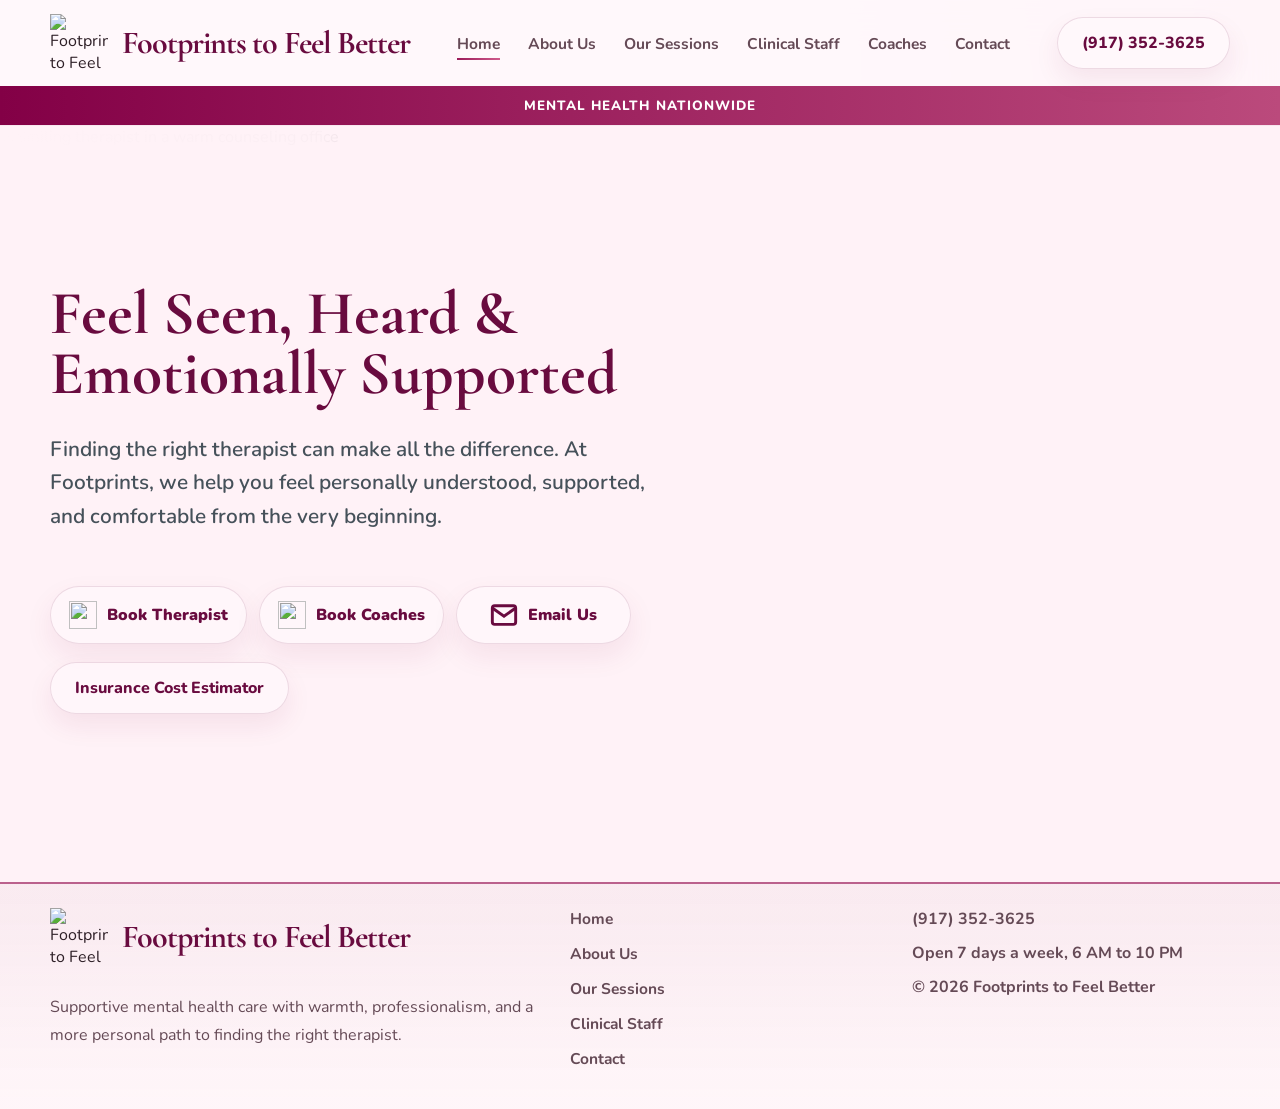
==== index.html @ 476c9968 "adding insurance features" ====
<!DOCTYPE html>
<html lang="en">
<head>
  <meta charset="UTF-8">
  <meta name="viewport" content="width=device-width, initial-scale=1.0">
  <title>Footprints to Feel Better | Home</title>
  <meta
    name="description"
    content="A warm, responsive homepage for Footprints to Feel Better with clear pathways into services, therapist discovery, and compassionate care."
  >
  <link rel="icon" type="image/png" href="/icons/new-logo.png">
  <link rel="preconnect" href="https://fonts.googleapis.com">
  <link rel="preconnect" href="https://fonts.gstatic.com" crossorigin>
  <link
    href="https://fonts.googleapis.com/css2?family=Cormorant+Garamond:wght@500;600;700&family=Nunito:wght@400;500;600;700;800&display=swap"
    rel="stylesheet"
  >
  <link rel="stylesheet" href="home.css">
</head>
<body>
  <header class="home-header">
    <div class="home-topbar">
      <a class="home-brand" href="index.html" aria-label="Footprints to Feel Better home">
        <img class="home-brand-logo" src="/icons/new-logo.png" alt="Footprints to Feel Better logo">
        <span class="home-brand-name">Footprints to Feel Better</span>
      </a>

      <nav class="home-nav" id="primary-nav" aria-label="Primary">
        <a href="index.html" aria-current="page">Home</a>
        <a href="about.html">About Us</a>
        <a href="sessions.html">Our Sessions</a>
        <a href="clinical-staff.html">Clinical Staff</a>
        <a href="coaches.html">Coaches</a>
        <a href="contact.html">Contact</a>
      </nav>

      <div class="home-actions">
        <a class="home-cta home-cta-desktop" href="tel:+19173523625">(917) 352-3625</a>
        <button
          class="home-menu-toggle"
          id="menu-toggle"
          type="button"
          aria-expanded="false"
          aria-controls="mobile-menu"
          aria-label="Open menu"
        >
          <span></span>
          <span></span>
          <span></span>
        </button>
      </div>
    </div>

    <!-- <div class="home-update-bar" role="region" aria-label="Important price update">
      <a class="home-update-cta" href="price-update.html">View Price Update</a>
      <div class="home-update-ticker" aria-label="Price change notice">
        <p>
          Effective June 11, 2026, our out-of-pocket rate for
          therapy sessions will be updated from $95.00 to $150.00 per session
        </p>
      </div>
    </div> -->
    <div class="home-service-strip">Mental Health Nationwide</div>

    <div class="home-mobile-menu" id="mobile-menu" hidden>
      <nav class="home-mobile-links" aria-label="Mobile navigation">
        <a href="index.html" aria-current="page">Home</a>
        <a href="about.html">About Us</a>
        <a href="sessions.html">Our Sessions</a>
        <a href="clinical-staff.html">Clinical Staff</a>
        <a href="coaches.html">Coaches</a>
        <a href="contact.html">Contact</a>
      </nav>
      <a class="home-cta home-cta-mobile" href="clinical-staff.html">Find Your Therapist</a>
    </div>
  </header>

  <main>
    <section class="landing-hero" aria-labelledby="landing-hero-title">
      <div class="landing-hero-media">
        <img src="SectionBG.png" alt="Smiling therapist in a warm counseling office">
      </div>

      <div class="home-shell landing-hero-inner">
        <div class="landing-hero-copy">
          <h1 id="landing-hero-title">Feel Seen, Heard &amp; Emotionally Supported</h1>
          <p>
            Finding the right therapist can make all the difference. At Footprints, we help you
            feel personally understood, supported, and comfortable from the very beginning.
          </p>

          <div class="landing-hero-actions" aria-label="Contact options">
            <a class="landing-hero-button landing-hero-button-primary" href="clinical-staff.html">
              <img class="landing-hero-button-icon" src="icons/calendar-icon.png" alt="" aria-hidden="true">
              Book Therapist
            </a>
            <a class="landing-hero-button" href="coaches.html">
              <img class="landing-hero-button-icon" src="icons/calendar-icon.png" alt="" aria-hidden="true">
              Book Coaches
            </a>
            <a class="landing-hero-button" href="mailto:intake@footprintstofeelbetter.com">
              <svg class="landing-hero-button-icon" viewBox="0 0 24 24" fill="none" stroke="currentColor" stroke-width="2.5" aria-hidden="true">
                <path d="M4 4h16c1.1 0 2 .9 2 2v12c0 1.1-.9 2-2 2H4c-1.1 0-2-.9-2-2V6c0-1.1.9-2 2-2z"/>
                <polyline points="22,6 12,13 2,6"/>
              </svg>
              Email Us
            </a>
          </div>
          <a class="home-cta home-footer-cta" href="insurance-cost-estimator.html">Insurance Cost Estimator</a>
        </div>
      </div>
    </section>

    <template id="previous-homepage-sections">
    <section class="home-hero">
      <div class="home-shell home-hero-grid">
        <div class="home-hero-copy">
          <p class="home-eyebrow">Find your therapist</p>
          <h1>Feel seen, heard, and supported, starting with the right therapist.</h1>
          <p class="home-lead">
            Finding someone you actually connect with makes all the difference. At Footprints, we
            believe therapy works best when it feels like a good fit, not just clinically, but
            personally. Browse our team, learn about their approach, and book when you're ready.
            There's no rush.
          </p>
          <div class="home-hero-actions">
            <a class="home-cta" href="clinical-staff.html">Get matched with a therapist</a>
            <!-- <a class="home-secondary-link" href="index.html">Browse the team</a> -->
          </div>

          <div class="home-trust-row">
            <div class="home-trust-card">
              <strong>Personal fit matters</strong>
              <span>Find a therapist whose style feels right for you.</span>
            </div>
            <div class="home-trust-card">
              <strong>Multiple specialties</strong>
              <span>Support for trauma, anxiety, relationships, grief, and more.</span>
            </div>
            <div class="home-trust-card">
              <strong>Coverage-friendly care</strong>
              <span>Insurance options, including Medicaid, across several states.</span>
            </div>
          </div>
        </div>

        <div class="home-hero-visual" aria-label="Footprints care preview">
          <div class="home-hero-orb home-hero-orb-one"></div>
          <div class="home-hero-orb home-hero-orb-two"></div>

          <article class="home-feature-panel">
            <div class="home-feature-visual" aria-hidden="true">
              <div class="home-feature-visual-main">
                <img src="hero-image.png" alt="" loading="eager">
              </div>
              <div class="home-feature-visual-note">Thoughtful matching, flexible support</div>
            </div>
            <div class="home-feature-panel-top">
              <p class="home-feature-label">Why the right match matters</p>
              <h2>Therapy works better when you feel comfortable enough to show up fully.</h2>
            </div>
            <p class="home-feature-text">
              The relationship between you and your therapist is one of the most important parts of
              the healing process. That's why we don't just match you based on availability. We
              match you based on who you are, what you're carrying, and what kind of support feels
              most natural to you.
            </p>
            <div class="home-feature-points" aria-label="Matching highlights">
              <span>Support that fits your pace</span>
              <span>Therapists across multiple specialties</span>
              <span>Insurance-friendly care options</span>
            </div>

            <!-- <div class="home-mini-profiles">
              <article class="mini-profile">
                <img
                  src="https://img1.wsimg.com/isteam/ip/be3b4275-20eb-4372-92a9-bcc3a138027c/Siham%20Pic%202.jpg/:/cr=t:9.58%25,l:0%25,w:100%25,h:50.13%25/rs=w:388,h:291.72932330827064,cg:true"
                  alt="Siham Abdelqader"
                  loading="lazy"
                >
                <div>
                  <strong>Siham Abdelqader</strong>
                  <span>Depression, Anxiety, Trauma</span>
                </div>
              </article>
              <article class="mini-profile">
                <img
                  src="https://img1.wsimg.com/isteam/ip/be3b4275-20eb-4372-92a9-bcc3a138027c/Diana_Abrams.jpg/:/cr=t:21.8%25,l:0%25,w:100%25,h:56.39%25/rs=w:388,h:291.72932330827064,cg:true"
                  alt="Diana Abrams"
                  loading="lazy"
                >
                <div>
                  <strong>Diana Abrams</strong>
                  <span>Trauma-informed, Empowerment</span>
                </div>
              </article>
            </div> -->
          </article>
        </div>
      </div>
    </section>

    <section class="home-philosophy">
      <div class="home-shell home-two-column">
        <div class="home-section-copy">
          <p class="home-section-tag">Why the right match matters</p>
          <h2>Therapy works better when you feel comfortable enough to show up fully.</h2>
          <p>
            The relationship between you and your therapist is one of the most important parts of
            the healing process. That's why we don't just match you based on availability, we match
            you based on who you are, what you're carrying, and what kind of support feels most
            natural to you.
          </p>
          <p>
            Whether you need someone direct and structured, or warm and exploratory, we have
            someone for that.
          </p>
        </div>

        <div class="home-values-grid">
          <article class="home-value-card">
            <span>01</span>
            <h3>Support shaped around you</h3>
            <p>We look beyond availability to help you connect with someone who feels like the right fit.</p>
          </article>
          <article class="home-value-card">
            <span>02</span>
            <h3>Space to show up honestly</h3>
            <p>Comfort, trust, and emotional safety are part of the healing process, not extras.</p>
          </article>
          <article class="home-value-card">
            <span>03</span>
            <h3>Different styles of care</h3>
            <p>From structured and goal-focused to warm and exploratory, our therapists meet people differently.</p>
          </article>
          <article class="home-value-card accent">
            <span>04</span>
            <h3>A more natural next step</h3>
            <p>Browse the team, learn about each therapist, and reach out when you're ready.</p>
          </article>
        </div>
      </div>
    </section>

    <section class="home-services">
      <div class="home-shell">
        <div class="home-section-head">
          <div>
            <p class="home-section-tag">Support pathways built around real needs</p>
            <h2>Whatever brought you here, there's a path forward.</h2>
          </div>
          <a class="home-inline-link" href="sessions.html">See all sessions</a>
        </div>

        <div class="home-services-grid">
          <article class="service-card service-card-large">
            <div class="service-card-media service-card-media-large" aria-hidden="true">
              <span>Individual therapy</span>
            </div>
            <div>
              <p class="service-card-tag">One-on-one support</p>
              <h3>Individual Therapy</h3>
              <p>
                One-on-one sessions designed around you, your story, your pace, and your goals.
                This is a space to slow down, look inward, and understand what's going on beneath
                the surface.
              </p>
            </div>
            <a href="clinical-staff.html">Browse therapists</a>
          </article>

          <article class="service-card">
            <div class="service-card-media" aria-hidden="true">
              <span>Relationships</span>
            </div>
            <p class="service-card-tag">Connection</p>
            <h3>Couples Therapy</h3>
            <p>Understand each other better, fight fairer, and build something more intentional together.</p>
          </article>

          <article class="service-card">
            <div class="service-card-media" aria-hidden="true">
              <span>Family support</span>
            </div>
            <p class="service-card-tag">Family Support</p>
            <h3>Family Therapy</h3>
            <p>Work through transitions, conflict, and disconnection in a space where every voice can be heard honestly.</p>
          </article>

          <article class="service-card service-card-soft">
            <div class="service-card-media service-card-media-wide" aria-hidden="true">
              <span>Shared healing</span>
            </div>
            <p class="service-card-tag">Group support</p>
            <h3>Group Therapy</h3>
            <p>Experience guided healing and real peer connection with others who understand what you're carrying.</p>
          </article>
        </div>
      </div>
    </section>

    <section class="home-spotlight">
      <div class="home-shell">
        <div class="home-section-head">
          <div>
            <p class="home-section-tag">Meet a few of the therapists on our team</p>
            <h2>People who chose this work because they care about people.</h2>
            <p class="home-section-intro">
              Our therapists come from diverse backgrounds and bring a wide range of specialties,
              but they share a common commitment: showing up for their clients with honesty, warmth,
              and clinical skill.
            </p>
          </div>
          <a class="home-inline-link" href="clinical-staff.html">View all therapists</a>
        </div>

        <div class="home-therapist-grid">
          <article class="home-therapist-card">
            <img
              src="https://img1.wsimg.com/isteam/ip/be3b4275-20eb-4372-92a9-bcc3a138027c/Siham%20Pic%202.jpg/:/cr=t:9.58%25,l:0%25,w:100%25,h:50.13%25/rs=w:388,h:291.72932330827064,cg:true"
              alt="Siham Abdelqader"
              loading="lazy"
            >
            <div class="home-therapist-content">
              <h3>Siham Abdelqader</h3>
              <p class="home-therapist-title">MHC-LP | NY</p>
              <p class="home-therapist-copy">
                Supports depression, anxiety, trauma, self-esteem, and family or marital conflict with
                compassion, empathy, and cultural awareness.
              </p>
              <div class="home-therapist-tags">
                <span>Arabic</span>
                <span>Trauma</span>
                <span>Family</span>
              </div>
            </div>
          </article>

          <article class="home-therapist-card">
            <img
              src="https://img1.wsimg.com/isteam/ip/be3b4275-20eb-4372-92a9-bcc3a138027c/Diana_Abrams.jpg/:/cr=t:21.8%25,l:0%25,w:100%25,h:56.39%25/rs=w:388,h:291.72932330827064,cg:true"
              alt="Diana Abrams"
              loading="lazy"
            >
            <div class="home-therapist-content">
              <h3>Diana Abrams</h3>
              <p class="home-therapist-title">MHC-LP | NJ</p>
              <p class="home-therapist-copy">
                Creates a safe, collaborative space where clients feel seen and empowered through
                trauma-informed, culturally humble care.
              </p>
              <div class="home-therapist-tags">
                <span>Empowerment</span>
                <span>Trauma-Informed</span>
                <span>English</span>
              </div>
            </div>
          </article>

          <article class="home-therapist-card">
            <img
              src="https://img1.wsimg.com/isteam/ip/be3b4275-20eb-4372-92a9-bcc3a138027c/Kevin%20Adams%20.webp/:/cr=t:0.43%25,l:0%25,w:100%25,h:75.08%25/rs=w:388,h:291.72932330827064,cg:true"
              alt="Kevin Adams"
              loading="lazy"
            >
            <div class="home-therapist-content">
              <h3>Kevin Adams</h3>
              <p class="home-therapist-title">MHC-LP | FL</p>
              <p class="home-therapist-copy">
                Uses a person-centered approach and tailors treatment plans to each client across
                multicultural, individual, and group therapy settings.
              </p>
              <div class="home-therapist-tags">
                <span>Group Therapy</span>
                <span>Multicultural</span>
                <span>Individual</span>
              </div>
            </div>
          </article>
        </div>
      </div>
    </section>

    <section class="home-insurance">
      <div class="home-shell">
        <div class="home-section-head home-section-head-stack">
          <div>
            <p class="home-section-tag">Insurance &amp; coverage</p>
            <h2>We believe cost shouldn't be a barrier to getting support.</h2>
            <p class="home-section-intro">
              At Footprints, we work with a wide range of insurance plans, including Medicaid, so
              that more people in our communities can access the care they deserve. If you're not
              sure whether your plan is accepted, we're happy to help you figure it out before your
              first appointment.
            </p>
          </div>
        </div>

        <div class="home-insurance-panel">
          <div class="home-insurance-copy">
            <p class="home-insurance-subhead">Plans we currently accept</p>
            <div class="home-insurance-grid">
              <article class="home-insurance-card">
                <h3>New York</h3>
                <ul>
                  <li>Emblem Health Medicaid / Enhanced Care</li>
                  <li>Excellus Medicaid (HMO &amp; POS)</li>
                  <li>Wellcare Medicare</li>
                  <li>Ambetter Health</li>
                  <li>VNS Insurance (NY)</li>
                  <li>Aetna Medicare Assure Plan (HMO)</li>
                </ul>
              </article>

              <article class="home-insurance-card">
                <h3>New Jersey</h3>
                <ul>
                  <li>Aetna Better Health of NJ</li>
                  <li>NJ Alternative Benefit Plan (NJ Medicaid)</li>
                  <li>NJ FamilyCare / Amerigroup</li>
                  <li>Amerigroup (NJ Medicaid)</li>
                  <li>UHC Medicaid (NJ)</li>
                  <li>Wellpoint NJ Medicaid</li>
                  <li>Horizon Medicaid / Horizon NJ Health</li>
                </ul>
              </article>

              <article class="home-insurance-card">
                <h3>Florida</h3>
                <ul>
                  <li>Florida Medicaid / Sunshine Health</li>
                  <li>Simply Medicaid (FL Medicaid)</li>
                </ul>
              </article>

              <article class="home-insurance-card">
                <h3>Other accepted plans</h3>
                <ul>
                  <li>Tricare West</li>
                  <li>Highmark (POS)</li>
                </ul>
              </article>
            </div>
          </div>

          <aside class="home-insurance-aside">
            <h3>Don't see your insurance?</h3>
            <p>
              Insurance coverage is always evolving, and we may accept additional plans not listed
              here. Reach out to our team and we'll verify your benefits before your first session,
              no commitment needed.
            </p>
            <a class="home-cta" href="contact.html">Contact us to verify your insurance</a>
            <p class="home-insurance-note">
              We also offer a sliding scale fee for clients who are uninsured or underinsured.
              Access to mental health care matters. Talk to us and we'll do our best to find a path
              that works for you.
            </p>
          </aside>
        </div>
      </div>
    </section>

    <section class="home-spanish-callout" aria-label="Spanish language support">
      <div class="home-shell">
        <div class="home-spanish-card">
          <p class="home-section-tag">¿Necesitas ayuda en español?</p>
          <h2>Footprints está aquí para ti.</h2>
          <p>
            Sabemos que hablar de lo que uno siente es difícil, y hacerlo en un idioma que no es el
            tuyo puede hacer que todo se sienta aún más lejos. En Footprints, contamos con
            terapeutas bilingües que atienden en español, que entienden tu cultura, y que están aquí
            para acompañarte sin que tengas que traducir lo que sientes.
          </p>
          <p class="home-spanish-emphasis">Agenda tu primera cita hoy.</p>
          <a class="home-cta home-cta-light" href="clinical-staff.html">Encuentra tu terapeuta</a>
        </div>
      </div>
    </section>

    <section class="home-cta-band">
      <div class="home-shell home-cta-band-inner">
        <div>
          <p class="home-section-tag light">Ready to take the first step?</p>
          <h2>You don't have to figure this out alone.</h2>
          <p class="home-cta-band-copy">
            Taking the first step toward therapy can feel like a lot. We've made it as simple as
            possible: browse our therapists, find someone who feels like a good fit, and book a
            session at a time that works for you.
          </p>
          <p class="home-cta-band-note">
            Prefer to talk to someone first? Call or text us at <a href="tel:+19173523625">(917) 352-3625</a>.
            We're available 7 days a week, 6 AM to 10 PM.
          </p>
        </div>
        <a class="home-cta home-cta-light" href="clinical-staff.html">Find my therapist</a>
      </div>
    </section>
    </template>
  </main>

  <footer class="home-footer">
    <div class="home-shell home-footer-grid">
      <div>
        <a class="home-brand home-brand-footer" href="index.html">
          <img class="home-brand-logo" src="/icons/new-logo.png" alt="Footprints to Feel Better logo">
          <span class="home-brand-name">Footprints to Feel Better</span>
        </a>
        <p class="home-footer-copy">
          Supportive mental health care with warmth, professionalism, and a more personal path to
          finding the right therapist.
        </p>
      </div>

      <div class="home-footer-links">
        <a href="index.html">Home</a>
        <a href="about.html">About Us</a>
        <a href="sessions.html">Our Sessions</a>
        <a href="clinical-staff.html">Clinical Staff</a>
        <a href="contact.html">Contact</a>
      </div>

      <div class="home-footer-contact">
        <a href="tel:+19173523625">(917) 352-3625</a>
        <p>Open 7 days a week, 6 AM to 10 PM</p>
        <p id="home-year"></p>
      </div>
    </div>
  </footer>

  <script src="home.js"></script>
</body>
</html>
---- home.css ----
:root {
  --rose-950: #690b3f;
  --rose-900: #830046;
  --rose-800: #9b1b59;
  --rose-700: #b43670;
  --rose-600: #cf5a8b;
  --rose-300: #f7bfd1;
  --rose-200: #f9d8e3;
  --rose-100: #fff0f4;
  --rose-050: #fff8fa;
  --ink-900: #2d1f26;
  --ink-700: #654a56;
  --ink-500: #8a6c78;
  --line: rgba(137, 83, 105, 0.18);
  --shadow-soft: 0 22px 60px rgba(101, 32, 65, 0.12);
  --shadow-card: 0 16px 36px rgba(95, 25, 57, 0.1);
  --radius-xl: 32px;
  --radius-lg: 24px;
  --radius-md: 18px;
  --shell: min(1180px, calc(100% - 40px));
}

*,
*::before,
*::after {
  box-sizing: border-box;
}

html {
  scroll-behavior: smooth;
}

body {
  margin: 0;
  font-family: "Nunito", sans-serif;
  color: var(--ink-900);
  background:
    radial-gradient(circle at top right, rgba(255, 209, 226, 0.7), transparent 28%),
    linear-gradient(180deg, #fffafc 0%, #fff7fa 36%, #fff2f6 100%);
}

img {
  display: block;
  max-width: 100%;
}

a {
  color: inherit;
  text-decoration: none;
}

button,
input,
textarea,
select {
  font: inherit;
}

.home-shell {
  width: var(--shell);
  margin: 0 auto;
}

.home-header {
  position: sticky;
  top: 0;
  z-index: 40;
  backdrop-filter: blur(18px);
  background: rgba(255, 248, 251, 0.9);
  border-bottom: 1px solid rgba(155, 27, 89, 0.08);
}

.home-topbar {
  width: var(--shell);
  min-height: 86px;
  margin: 0 auto;
  display: grid;
  grid-template-columns: auto 1fr auto;
  align-items: center;
  gap: 24px;
}

.home-brand {
  display: inline-flex;
  align-items: center;
  gap: 14px;
}

.home-brand-logo {
  width: 58px;
  height: 58px;
  object-fit: contain;
}

.home-brand-name {
  font-family: "Cormorant Garamond", serif;
  font-size: 2rem;
  line-height: 1;
  font-weight: 700;
  color: var(--rose-950);
  letter-spacing: -0.03em;
}

.home-nav {
  display: flex;
  justify-content: center;
  gap: 28px;
}

.home-nav a,
.home-mobile-links a,
.home-footer-links a {
  position: relative;
  font-size: 0.97rem;
  font-weight: 700;
  color: var(--ink-700);
}

.home-nav a::after,
.home-mobile-links a::after,
.home-footer-links a::after {
  content: "";
  position: absolute;
  left: 0;
  bottom: -6px;
  width: 100%;
  height: 2px;
  background: linear-gradient(90deg, var(--rose-800), var(--rose-600));
  transform: scaleX(0);
  transform-origin: left;
  transition: transform 180ms ease;
}

.home-nav a:hover::after,
.home-nav a[aria-current="page"]::after,
.home-mobile-links a:hover::after,
.home-mobile-links a[aria-current="page"]::after,
.home-footer-links a:hover::after,
.home-footer-links a[aria-current="page"]::after {
  transform: scaleX(1);
}

.home-actions {
  display: flex;
  align-items: center;
  gap: 14px;
}

.home-phone {
  font-weight: 800;
  color: var(--rose-950);
  white-space: nowrap;
}

.home-cta {
  display: inline-flex;
  align-items: center;
  justify-content: center;
  padding: 14px 24px;
  border-radius: 999px;
  border: 1px solid rgba(105, 11, 63, 0.12);
  background: #fff8fbc2;
  color: var(--rose-950);
  font-weight: 800;
  box-shadow: 0 12px 26px rgba(145, 25, 73, 0.08);
  transition:
    transform 180ms ease,
    box-shadow 180ms ease,
    background 220ms ease,
    color 220ms ease,
    border-color 220ms ease;
}

.home-cta:hover,
.home-secondary-link:hover,
.service-card a:hover {
  transform: translateY(-1px);
}

.home-cta:hover {
  border-color: var(--rose-950);
  background: var(--rose-950);
  color: #fff;
  box-shadow: 0 16px 30px rgba(105, 11, 63, 0.2);
}

.home-menu-toggle {
  display: none;
  width: 48px;
  height: 48px;
  padding: 0;
  border: 1px solid rgba(155, 27, 89, 0.14);
  border-radius: 16px;
  background: rgba(255, 255, 255, 0.7);
  cursor: pointer;
}

.home-menu-toggle span {
  display: block;
  width: 22px;
  height: 2px;
  margin: 5px auto;
  border-radius: 999px;
  background: var(--rose-950);
  transition: transform 180ms ease, opacity 180ms ease;
}

.home-menu-toggle.is-open span:nth-child(1) {
  transform: translateY(7px) rotate(45deg);
}

.home-menu-toggle.is-open span:nth-child(2) {
  opacity: 0;
}

.home-menu-toggle.is-open span:nth-child(3) {
  transform: translateY(-7px) rotate(-45deg);
}

.home-service-strip {
  padding: 10px 16px;
  text-align: center;
  font-size: 0.84rem;
  font-weight: 800;
  letter-spacing: 0.08em;
  text-transform: uppercase;
  color: #fff;
  background: linear-gradient(90deg, var(--rose-900), #bb4a7c);
}

.home-update-bar {
  display: grid;
  grid-template-columns: auto 1fr;
  align-items: center;
  gap: 14px;
  padding: 10px 18px;
  border-top: 1px solid rgba(155, 27, 89, 0.12);
  border-bottom: 1px solid rgba(155, 27, 89, 0.12);
  background: linear-gradient(90deg, rgba(255, 233, 240, 0.9), rgba(255, 247, 250, 0.96));
}

.home-update-cta {
  display: inline-flex;
  align-items: center;
  justify-content: center;
  min-height: 40px;
  padding: 10px 16px;
  border-radius: 999px;
  background: linear-gradient(135deg, var(--rose-900), var(--rose-700));
  color: #fff;
  font-size: 0.82rem;
  font-weight: 800;
  letter-spacing: 0.06em;
  text-transform: uppercase;
  white-space: nowrap;
}

.home-update-ticker {
  overflow: hidden;
  min-width: 0;
}

.home-update-ticker p {
  width: max-content;
  margin: 0;
  padding-left: 100%;
  color: var(--rose-950);
  font-size: 0.9rem;
  font-weight: 800;
  letter-spacing: 0.01em;
  white-space: nowrap;
  animation: home-ticker-scroll 18s linear infinite;
}

@keyframes home-ticker-scroll {
  from {
    transform: translateX(0);
  }
  to {
    transform: translateX(-100%);
  }
}

.home-mobile-menu {
  width: var(--shell);
  margin: 0 auto 18px;
  padding: 18px;
  border: 1px solid var(--line);
  border-radius: 24px;
  background: rgba(255, 255, 255, 0.9);
  box-shadow: var(--shadow-card);
}

.home-mobile-links {
  display: grid;
  gap: 18px;
  margin-bottom: 18px;
}

.landing-hero {
  position: relative;
  isolation: isolate;
  min-height: min(760px, calc(100vh - 144px));
  display: flex;
  align-items: center;
  overflow: hidden;
  background: #fff2f7;
}

.landing-hero::before,
.landing-hero::after {
  display: none;
}

.landing-hero-media {
  position: absolute;
  inset: 0;
  z-index: -2;
  width: 100%;
}

.landing-hero-media::before {
  content: "";
  position: absolute;
  inset: 0;
  z-index: 1;
  background: linear-gradient(90deg, #fff2f7 0%, rgba(255, 242, 247, 0.98) 25%, rgba(255, 242, 247, 0.6) 38%, rgba(255, 242, 247, 0) 55%);
}

.landing-hero-media img {
  width: 100%;
  height: 100%;
  object-fit: cover;
  object-position: right center;
}

.landing-hero-inner {
  width: var(--shell);
  padding: 50px 0 60px;
}

.landing-hero-copy {
  width: min(50vw, 650px);
  max-width: 100%;
}

.landing-hero-kicker {
  display: inline-flex;
  align-items: center;
  gap: 10px;
  margin: 0 0 34px;
  padding: 10px 22px;
  border-radius: 99px;
  background: rgba(247, 191, 209, 0.34);
  color: var(--rose-900);
  font-size: 0.88rem;
  font-weight: 800;
  letter-spacing: 0.06em;
  text-transform: uppercase;
}

.landing-hero-kicker-icon {
  width: 18px;
  height: 18px;
  color: var(--rose-800);
  object-fit: contain;
}

.landing-hero h1 {
  max-width: 22ch;
  margin: 0;
  color: var(--rose-950);
  font-family: "Cormorant Garamond", serif;
  font-size: clamp(3.2rem, 4.8vw, 5.4rem);
  font-weight: 700;
  line-height: 0.98;
}

.landing-hero-copy > p:not(.landing-hero-kicker) {
  max-width: 620px;
  margin: 28px 0 0;
  color: #46515a;
  font-size: 1.3rem;
  font-weight: 600;
  line-height: 1.62;
}

.landing-hero-actions {
  display: flex;
  flex-wrap: wrap;
  gap: 12px;
  margin-top: 52px;
}

.landing-hero-button {
  display: inline-flex;
  align-items: center;
  justify-content: center;
  gap: 10px;
  min-width: 190px;
  min-height: 64px;
  padding: 14px 24px;
  border: 1px solid rgba(105, 11, 63, 0.12);
  border-radius: 999px;
  background: #fff8fbc2;
  color: var(--rose-950);
  font-size: 1.1rem;
  font-weight: 900;
  box-shadow: 0 12px 28px rgba(145, 25, 73, 0.08);
  transition:
    transform 180ms ease,
    box-shadow 180ms ease,
    background 220ms ease,
    color 220ms ease,
    border-color 220ms ease;
}
.landing-hero-button:hover {
  border-color: var(--rose-950);
  background: var(--rose-950);
  color: #fff;
}

.landing-hero-button-primary {
  border-color: rgba(105, 11, 63, 0.12);
  background: #fff8fbc2;
  color: var(--rose-950);
}

.landing-hero-button-primary:hover {
  border-color: var(--rose-950);
  background: var(--rose-950);
  color: #fff;
}

@media (max-width: 1280px) and (min-width: 901px) {
  .landing-hero-copy {
    width: min(50vw, 600px);
  }

  .landing-hero h1 {
    font-size: clamp(3.2rem, 4.8vw, 4.8rem);
  }

  .landing-hero-button {
    min-width: 175px;
    padding-inline: 18px;
    min-height: 58px;
    font-size: 1rem;
  }
}

.landing-hero-button:hover {
  transform: translateY(-1px);
  box-shadow: 0 18px 34px rgba(145, 25, 73, 0.16);
}


.landing-hero-button span {
  display: inline-flex;
  align-items: center;
  justify-content: center;
  width: 28px;
  height: 28px;
  flex: 0 0 auto;
  font-size: 1.15rem;
  line-height: 1;
}

.landing-hero-button-icon {
  width: 28px;
  height: 28px;
  flex: 0 0 auto;
  object-fit: contain;
}

.home-hero {
  padding: 40px 0 52px;
}

.home-hero-grid {
  display: grid;
  grid-template-columns: minmax(0, 1.05fr) minmax(360px, 0.95fr);
  gap: 44px;
  align-items: stretch;
  padding: 28px;
  border: 1px solid rgba(155, 27, 89, 0.1);
  border-radius: 40px;
  background:
    radial-gradient(circle at top left, rgba(255, 220, 233, 0.8), transparent 34%),
    linear-gradient(135deg, rgba(255, 255, 255, 0.9), rgba(255, 244, 248, 0.95));
  box-shadow: var(--shadow-soft);
}

.home-eyebrow,
.home-section-tag,
.service-card-tag,
.home-feature-label {
  margin: 0 0 14px;
  font-size: 0.82rem;
  font-weight: 800;
  letter-spacing: 0.14em;
  text-transform: uppercase;
  color: var(--rose-800);
}

.home-hero-copy h1,
.home-section-copy h2,
.home-section-head h2,
.home-cta-band h2,
.home-feature-panel h2 {
  margin: 0;
  font-family: "Cormorant Garamond", serif;
  font-weight: 700;
  letter-spacing: -0.03em;
  color: var(--rose-950);
}

.home-hero-copy h1 {
  font-size: clamp(3rem, 6vw, 5.65rem);
  line-height: 0.96;
  max-width: 11ch;
}

.home-lead,
.home-section-copy p,
.service-card p,
.home-therapist-copy,
.home-feature-text,
.home-footer-copy,
.home-section-intro,
.home-cta-band-copy,
.home-cta-band-note,
.home-insurance-card li,
.home-insurance-aside p,
.home-insurance-note,
.home-spanish-card p {
  color: var(--ink-700);
  line-height: 1.72;
}

.home-lead {
  max-width: 58ch;
  margin: 24px 0 0;
  font-size: 1.08rem;
}

.home-hero-actions {
  display: flex;
  flex-wrap: wrap;
  gap: 14px;
  margin-top: 30px;
}

.home-secondary-link,
.home-inline-link,
.service-card a {
  display: inline-flex;
  align-items: center;
  justify-content: center;
  padding: 14px 22px;
  border-radius: 999px;
  border: 1px solid rgba(155, 27, 89, 0.2);
  color: var(--rose-950);
  background: rgba(255, 255, 255, 0.72);
  font-weight: 800;
  transition:
    transform 180ms ease,
    background 420ms ease,
    color 420ms ease,
    border-color 420ms ease,
    box-shadow 420ms ease;
}

.home-inline-link:hover {
  transform: translateY(-1px);
  color: #fff;
  border-color: transparent;
  background: linear-gradient(135deg, var(--rose-900), var(--rose-700));
  box-shadow: 0 12px 24px rgba(145, 25, 73, 0.18);
}

.home-trust-row {
  display: grid;
  grid-template-columns: repeat(3, minmax(0, 1fr));
  gap: 14px;
  margin-top: 34px;
}

.home-trust-card,
.home-value-card,
.service-card,
.home-therapist-card {
  border: 1px solid var(--line);
  border-radius: var(--radius-lg);
  background: rgba(255, 255, 255, 0.78);
  box-shadow: var(--shadow-card);
}

.home-trust-card {
  padding: 18px 16px;
}

.home-trust-card strong {
  display: block;
  margin-bottom: 6px;
  color: var(--rose-950);
  font-size: 1.05rem;
}

.home-trust-card span {
  color: var(--ink-700);
  font-size: 0.92rem;
}

.home-hero-visual {
  position: relative;
  min-height: 100%;
}

.home-hero-orb {
  position: absolute;
  border-radius: 999px;
  filter: blur(8px);
}

.home-hero-orb-one {
  inset: 14px auto auto 22px;
  width: 220px;
  height: 220px;
  background: radial-gradient(circle, rgba(255, 202, 223, 0.9), rgba(255, 202, 223, 0.1));
}

.home-hero-orb-two {
  right: 14px;
  bottom: 44px;
  width: 260px;
  height: 260px;
  background: radial-gradient(circle, rgba(208, 107, 151, 0.28), rgba(208, 107, 151, 0.02));
}

.home-feature-panel {
  position: relative;
  inset: auto;
  display: grid;
  align-content: start;
  gap: 22px;
  min-height: 100%;
  padding: 28px;
  margin-left: 0;
  border: 1px solid rgba(155, 27, 89, 0.14);
  border-radius: 32px;
  background:
    linear-gradient(180deg, rgba(255, 255, 255, 0.93), rgba(255, 241, 246, 0.9)),
    linear-gradient(135deg, rgba(244, 200, 218, 0.35), rgba(255, 255, 255, 0.18));
  box-shadow: var(--shadow-soft);
}

.home-feature-visual {
  position: relative;
  min-height: 0;
  aspect-ratio: 3 / 4;
  border-radius: 24px;
  overflow: hidden;
  background:
    linear-gradient(135deg, rgba(125, 12, 74, 0.9), rgba(210, 114, 157, 0.78)),
    radial-gradient(circle at top right, rgba(255, 235, 242, 0.5), transparent 30%);
  box-shadow: inset 0 1px 0 rgba(255, 255, 255, 0.22);
}

.home-feature-visual::before,
.home-feature-visual::after {
  content: "";
  position: absolute;
  border-radius: 999px;
  background: rgba(255, 236, 243, 0.2);
}

.home-feature-visual::before {
  width: 180px;
  height: 180px;
  left: -34px;
  bottom: -58px;
}

.home-feature-visual::after {
  width: 128px;
  height: 128px;
  right: 18px;
  top: 18px;
}

.home-feature-visual-main {
  position: absolute;
  inset: 18px 18px 52px;
  border-radius: 20px;
  border: 1px solid rgba(255, 255, 255, 0.28);
  overflow: hidden;
  display: grid;
  place-items: center;
  background: linear-gradient(180deg, rgba(255, 248, 251, 0.98), rgba(255, 233, 240, 0.9));
}

.home-feature-visual-main img {
  width: 100%;
  height: 100%;
  object-fit: cover;
  object-position: center center;
}

.home-feature-visual-note {
  position: absolute;
  left: 18px;
  right: 18px;
  bottom: 14px;
  padding: 10px 14px;
  border-radius: 999px;
  background: rgba(255, 248, 251, 0.86);
  color: var(--rose-950);
  font-size: 0.83rem;
  font-weight: 800;
  text-align: center;
  letter-spacing: 0.04em;
  text-transform: uppercase;
}

.home-feature-panel-top h2 {
  font-size: clamp(1.9rem, 3.5vw, 2.9rem);
  line-height: 0.95;
  max-width: 14ch;
}

.home-feature-text {
  margin: 0;
  max-width: 34ch;
}

.home-feature-points {
  display: grid;
  gap: 10px;
}

.home-feature-points span {
  display: inline-flex;
  align-items: center;
  gap: 10px;
  min-height: 44px;
  padding: 10px 14px;
  border-radius: 16px;
  background: rgba(255, 255, 255, 0.72);
  border: 1px solid rgba(155, 27, 89, 0.12);
  color: var(--rose-950);
  font-size: 0.94rem;
  font-weight: 800;
}

.home-feature-points span::before {
  content: "";
  width: 10px;
  height: 10px;
  flex: 0 0 auto;
  border-radius: 50%;
  background: linear-gradient(135deg, var(--rose-800), var(--rose-600));
}

.home-mini-profiles {
  display: grid;
  gap: 16px;
}

.mini-profile {
  display: grid;
  grid-template-columns: 68px 1fr;
  gap: 14px;
  align-items: center;
  padding: 14px;
  border: 1px solid rgba(155, 27, 89, 0.12);
  border-radius: 22px;
  background: rgba(255, 255, 255, 0.72);
}

.mini-profile img {
  width: 68px;
  height: 68px;
  border-radius: 22px;
  object-fit: cover;
}

.mini-profile strong,
.home-therapist-content h3,
.service-card h3,
.home-value-card h3 {
  display: block;
  color: var(--rose-950);
}

.mini-profile span {
  color: var(--ink-700);
  font-size: 0.92rem;
}

.home-philosophy,
.home-services,
.home-spotlight {
  padding: 34px 0 80px;
}

.home-two-column {
  display: grid;
  grid-template-columns: minmax(0, 0.95fr) minmax(0, 1.05fr);
  gap: 34px;
  align-items: start;
}

.home-section-copy h2,
.home-section-head h2,
.home-cta-band h2 {
  font-size: clamp(2.45rem, 4vw, 4rem);
  line-height: 0.98;
  max-width: 14ch;
}

.home-section-copy p {
  margin: 16px 0 0;
}

.home-values-grid {
  display: grid;
  grid-template-columns: repeat(2, minmax(0, 1fr));
  gap: 16px;
}

.home-value-card {
  padding: 24px;
}

.home-value-card span {
  display: inline-flex;
  align-items: center;
  justify-content: center;
  width: 42px;
  height: 42px;
  margin-bottom: 18px;
  border-radius: 50%;
  background: var(--rose-100);
  color: var(--rose-900);
  font-weight: 800;
}

.home-value-card.accent {
  background: linear-gradient(180deg, rgba(255, 233, 240, 0.96), rgba(255, 255, 255, 0.82));
}

.home-section-head {
  display: flex;
  align-items: end;
  justify-content: space-between;
  gap: 24px;
  margin-bottom: 28px;
}

.home-section-head-stack {
  margin-bottom: 22px;
}

.home-section-intro {
  max-width: 68ch;
  margin: 14px 0 0;
}

.home-services-grid {
  display: grid;
  grid-template-columns: repeat(12, minmax(0, 1fr));
  gap: 16px;
}

.service-card {
  display: flex;
  flex-direction: column;
  gap: 18px;
  padding: 26px;
}

.service-card-large {
  grid-column: span 7;
  min-height: 280px;
  justify-content: space-between;
  background:
    linear-gradient(135deg, rgba(118, 8, 67, 0.95), rgba(185, 74, 123, 0.84)),
    rgba(255, 255, 255, 0.92);
  color: #fff;
}

.service-card-large h3,
.service-card-large p,
.service-card-large .service-card-tag {
  color: #fff;
}

.service-card:nth-child(2),
.service-card:nth-child(3) {
  grid-column: span 5;
}

.service-card-soft {
  grid-column: span 7;
  background: linear-gradient(180deg, rgba(255, 242, 246, 0.92), rgba(255, 255, 255, 0.84));
}

.service-card-media {
  min-height: 158px;
  border-radius: 24px;
  border: 1px solid rgba(155, 27, 89, 0.12);
  background:
    linear-gradient(135deg, rgba(255, 233, 240, 0.96), rgba(255, 255, 255, 0.72)),
    repeating-linear-gradient(
      45deg,
      rgba(181, 69, 119, 0.08),
      rgba(181, 69, 119, 0.08) 16px,
      rgba(255, 255, 255, 0.15) 16px,
      rgba(255, 255, 255, 0.15) 32px
    );
  display: grid;
  place-items: end start;
  overflow: hidden;
}

.service-card-media span {
  margin: 16px;
  padding: 9px 14px;
  border-radius: 999px;
  background: rgba(255, 255, 255, 0.88);
  color: var(--rose-950);
  font-size: 0.78rem;
  font-weight: 800;
  letter-spacing: 0.05em;
  text-transform: uppercase;
}

.service-card-media-large {
  min-height: 200px;
  border-color: rgba(255, 255, 255, 0.18);
  background:
    linear-gradient(135deg, rgba(255, 222, 235, 0.34), rgba(255, 255, 255, 0.12)),
    radial-gradient(circle at top right, rgba(255, 255, 255, 0.28), transparent 28%),
    linear-gradient(135deg, rgba(255, 255, 255, 0.14), rgba(255, 255, 255, 0.06));
}

.service-card-media-large span {
  background: rgba(255, 240, 246, 0.92);
}

.service-card-media-wide {
  min-height: 184px;
}

@media (max-width: 1180px) {
  .home-services-grid {
    grid-template-columns: repeat(2, minmax(0, 1fr));
  }

  .service-card-large,
  .service-card:nth-child(2),
  .service-card:nth-child(3),
  .service-card-soft {
    grid-column: auto;
  }

  .service-card-large,
  .service-card-soft {
    min-height: 100%;
  }

  .service-card-media-large,
  .service-card-media-wide {
    min-height: 170px;
  }
}

.home-therapist-grid {
  display: grid;
  grid-template-columns: repeat(3, minmax(0, 1fr));
  gap: 18px;
}

.home-insurance {
  padding: 0 0 80px;
}

.home-insurance-panel {
  display: grid;
  grid-template-columns: minmax(0, 1.3fr) minmax(280px, 0.7fr);
  gap: 18px;
}

.home-insurance-copy,
.home-insurance-aside,
.home-spanish-card {
  border: 1px solid var(--line);
  border-radius: 30px;
  box-shadow: var(--shadow-card);
}

.home-insurance-copy {
  padding: 28px;
  background: rgba(255, 255, 255, 0.82);
}

.home-insurance-subhead {
  margin: 0 0 18px;
  color: var(--rose-900);
  font-size: 0.95rem;
  font-weight: 800;
  text-transform: uppercase;
  letter-spacing: 0.08em;
}

.home-insurance-grid {
  display: grid;
  grid-template-columns: repeat(2, minmax(0, 1fr));
  gap: 16px;
}

.home-insurance-card {
  padding: 22px;
  border-radius: 24px;
  background: linear-gradient(180deg, rgba(255, 248, 251, 0.96), rgba(255, 255, 255, 0.88));
  border: 1px solid rgba(155, 27, 89, 0.1);
}

.home-insurance-card h3,
.home-insurance-aside h3,
.home-spanish-card h2 {
  margin: 0;
  color: var(--rose-950);
  font-family: "Cormorant Garamond", serif;
  font-weight: 700;
  letter-spacing: -0.03em;
}

.home-insurance-card h3,
.home-insurance-aside h3 {
  font-size: 1.75rem;
}

.home-insurance-card ul {
  margin: 16px 0 0;
  padding-left: 18px;
}

.home-insurance-card li + li {
  margin-top: 8px;
}

.home-insurance-aside {
  display: grid;
  align-content: start;
  gap: 16px;
  padding: 28px;
  background: linear-gradient(180deg, rgba(255, 240, 245, 0.96), rgba(255, 255, 255, 0.9));
}

.home-insurance-aside p,
.home-insurance-note,
.home-spanish-card p,
.home-cta-band-copy,
.home-cta-band-note {
  margin: 0;
}

.home-insurance-note {
  font-size: 0.96rem;
}

.home-spanish-callout {
  padding: 0 0 80px;
}

.home-spanish-card {
  padding: 34px;
  background:
    linear-gradient(135deg, rgba(111, 11, 63, 0.98), rgba(181, 69, 119, 0.92)),
    linear-gradient(180deg, rgba(255, 255, 255, 0.08), rgba(255, 255, 255, 0));
  color: #fff;
}

.home-spanish-card .home-section-tag,
.home-spanish-card h2,
.home-spanish-card p,
.home-spanish-card .home-spanish-emphasis {
  color: #fff;
}

.home-spanish-card h2 {
  font-size: clamp(2.4rem, 4vw, 4rem);
  line-height: 0.98;
  max-width: 11ch;
}

.home-spanish-emphasis {
  font-weight: 800;
  font-style: italic;
}

.home-therapist-card {
  overflow: hidden;
}

.home-therapist-card img {
  width: 100%;
  aspect-ratio: 1 / 1;
  object-fit: cover;
}

.home-therapist-content {
  padding: 22px;
}

.home-therapist-title {
  margin: 6px 0 0;
  color: var(--rose-700);
  font-weight: 800;
}

.home-therapist-copy {
  margin: 14px 0 0;
}

.home-therapist-tags {
  display: flex;
  flex-wrap: wrap;
  gap: 8px;
  margin-top: 18px;
}

.home-therapist-tags span {
  padding: 8px 12px;
  border-radius: 999px;
  background: var(--rose-100);
  color: var(--rose-900);
  font-size: 0.85rem;
  font-weight: 800;
}

.home-cta-band {
  padding: 0 0 80px;
}

.home-cta-band-inner {
  display: flex;
  align-items: center;
  justify-content: space-between;
  gap: 22px;
  padding: 34px;
  border-radius: 36px;
  background: linear-gradient(135deg, var(--rose-950), #b74278);
  color: #fff;
  box-shadow: var(--shadow-soft);
}

.home-section-tag.light,
.home-cta-band h2 {
  color: #fff;
}

.home-cta-band-copy,
.home-cta-band-note {
  max-width: 60ch;
  color: rgba(255, 245, 249, 0.92);
}

.home-cta-band-copy {
  margin-top: 16px;
}

.home-cta-band-note {
  margin-top: 10px;
  font-size: 0.97rem;
}

.home-cta-band-note a {
  color: #fff;
  font-weight: 800;
}

.home-cta-light {
  flex-shrink: 0;
  background: #fff8fbc2;
  color: var(--rose-950);
}

.home-footer {
  padding: 24px 0 40px;
  background: linear-gradient(180deg, rgba(108, 8, 63, 0.04), rgba(255, 247, 250, 0.88));
  border-top: 2px solid rgb(155 27 89 / 68%);
}

.home-footer-grid {
  display: grid;
  grid-template-columns: 1.25fr 0.8fr 0.8fr;
  gap: 24px;
  align-items: start;
}

.home-brand-footer {
  margin-bottom: 12px;
}

.home-footer-links {
  display: grid;
  gap: 14px;
}

.home-footer-contact {
  display: grid;
  gap: 12px;
  justify-items: start;
}

.home-footer-contact a,
.home-footer-contact p {
  margin: 0;
  color: var(--ink-700);
  font-weight: 700;
}

.home-footer-cta {
  margin-top: 18px;
}

.insurance-estimator-page {
  background:
    radial-gradient(circle at top left, rgba(255, 217, 229, 0.78), transparent 26%),
    radial-gradient(circle at top right, rgba(155, 27, 89, 0.08), transparent 30%),
    linear-gradient(180deg, #fff9fb 0%, #fff6f9 42%, #fffdfd 100%);
}

.estimator-hero {
  padding: 48px 0 24px;
}

.estimator-hero-grid,
.estimator-grid {
  display: grid;
  gap: 18px;
  align-items: stretch;
}

.estimator-hero-grid {
  grid-template-columns: minmax(0, 1.08fr) minmax(320px, 0.92fr);
}

.estimator-hero-copy,
.estimator-summary-card,
.estimator-form,
.estimator-result-card {
  border: 1px solid var(--line);
  border-radius: 30px;
  box-shadow: var(--shadow-card);
}

.estimator-hero-copy {
  padding: 34px;
  background: rgba(255, 255, 255, 0.84);
}

.estimator-hero-copy h1 {
  margin: 0;
  font-family: "Cormorant Garamond", serif;
  font-size: clamp(2.8rem, 5vw, 4.6rem);
  line-height: 0.98;
  color: var(--rose-950);
  letter-spacing: -0.04em;
  max-width: 12ch;
}

.estimator-hero-copy p {
  margin: 18px 0 0;
  color: var(--ink-700);
  line-height: 1.75;
  max-width: 60ch;
}

.page-title {
  margin: 0;
  font-family: "Cormorant Garamond", serif;
  font-size: clamp(2rem, 3.3vw, 3.2rem);
  line-height: 0.98;
  letter-spacing: -0.03em;
  color: var(--rose-950);
}

.estimator-summary-card {
  display: grid;
  align-content: start;
  gap: 16px;
  padding: 30px;
  background: linear-gradient(135deg, var(--rose-950), #b74679);
  color: #fff;
}

.estimator-summary-card h2,
.estimator-summary-card p {
  margin: 0;
  color: #fff;
}

.estimator-summary-label {
  font-size: 0.84rem;
  font-weight: 800;
  letter-spacing: 0.08em;
  text-transform: uppercase;
  opacity: 0.9;
}

.estimator-summary-card h2 {
  font-family: "Cormorant Garamond", serif;
  font-size: clamp(2rem, 3vw, 3rem);
  line-height: 0.98;
  letter-spacing: -0.03em;
}

.estimator-summary-pills {
  display: flex;
  flex-wrap: wrap;
  gap: 10px;
  margin-top: 8px;
}

.estimator-summary-pills span {
  padding: 8px 12px;
  border-radius: 999px;
  background: rgba(255, 255, 255, 0.16);
  font-size: 0.88rem;
  font-weight: 800;
}

.estimator-workspace {
  padding: 0 0 80px;
}

.estimator-grid {
  grid-template-columns: minmax(0, 1.08fr) minmax(320px, 0.92fr);
}

.estimator-form {
  display: grid;
  gap: 16px;
  padding: 30px;
  background: rgba(255, 255, 255, 0.88);
}

.estimator-field {
  display: grid;
  gap: 8px;
}

.estimator-field label {
  color: var(--rose-950);
  font-weight: 800;
}

.estimator-field input,
.estimator-field select {
  width: 100%;
  min-height: 50px;
  padding: 12px 16px;
  border: 1px solid rgba(155, 27, 89, 0.18);
  border-radius: 18px;
  background: rgba(255, 255, 255, 0.96);
  color: var(--ink-900);
  outline: none;
  transition: border-color 180ms ease, box-shadow 180ms ease;
}

.estimator-field input:focus,
.estimator-field select:focus {
  border-color: rgba(155, 27, 89, 0.45);
  box-shadow: 0 0 0 4px rgba(207, 90, 139, 0.16);
}

.estimator-field input[type="range"] {
  min-height: 0;
  padding: 0;
  accent-color: var(--rose-800);
}

.estimator-field-row {
  display: flex;
  align-items: center;
  justify-content: space-between;
  gap: 12px;
  color: var(--ink-500);
  font-size: 0.94rem;
}

.estimator-submit {
  justify-self: start;
  border: 0;
  cursor: pointer;
}

.estimator-note {
  margin: 4px 0 0;
  color: var(--ink-500);
  line-height: 1.68;
  font-size: 0.95rem;
}

.estimator-results {
  display: grid;
  gap: 16px;
}

.estimator-result-card {
  padding: 26px;
  background: rgba(255, 255, 255, 0.88);
}

.estimator-card-label {
  margin: 0;
  color: var(--rose-700);
  font-size: 0.84rem;
  font-weight: 800;
  letter-spacing: 0.08em;
  text-transform: uppercase;
}

.estimator-total {
  margin: 10px 0 8px;
  font-family: "Cormorant Garamond", serif;
  font-size: clamp(2.7rem, 5vw, 4rem);
  line-height: 0.95;
  color: var(--rose-950);
  letter-spacing: -0.04em;
}

.estimator-supporting {
  margin: 0;
  color: var(--ink-700);
  line-height: 1.72;
}

.estimator-breakdown {
  margin: 16px 0 0;
  padding: 0;
  list-style: none;
  display: grid;
  gap: 12px;
}

.estimator-breakdown li {
  display: flex;
  align-items: baseline;
  justify-content: space-between;
  gap: 16px;
  color: var(--ink-700);
}

.estimator-breakdown strong {
  color: var(--rose-950);
  font-weight: 800;
  text-align: right;
}

.estimator-result-note {
  margin: 16px 0 0;
  color: var(--ink-500);
  line-height: 1.68;
  font-size: 0.94rem;
}

@media (max-width: 1100px) {
  .home-topbar {
    grid-template-columns: auto auto;
    justify-content: space-between;
  }

  .home-nav,
  .home-phone,
  .home-cta-desktop {
    display: none;
  }

  .home-menu-toggle {
    display: inline-block;
  }

  .home-hero-grid,
  .home-two-column,
  .home-footer-grid,
  .home-insurance-panel {
    grid-template-columns: 1fr;
  }

  .estimator-hero-grid,
  .estimator-grid {
    grid-template-columns: 1fr;
  }

  .home-hero-grid {
    padding: 22px;
  }

  .home-hero-visual {
    min-height: auto;
  }

  .home-feature-panel {
    min-height: auto;
  }

  .home-feature-visual {
    aspect-ratio: 4 / 5;
  }

  .home-therapist-grid {
    grid-template-columns: repeat(2, minmax(0, 1fr));
  }

  .estimator-submit {
    justify-self: stretch;
  }
}

@media (max-width: 900px) {
  .landing-hero {
    display: block;
    min-height: 0;
    background:
      linear-gradient(180deg, rgba(255, 242, 247, 0.64) 0%, #fff2f7 34%, #fff8fb 100%),
      radial-gradient(circle at 8% 70%, rgba(221, 98, 143, 0.15), transparent 24%);
  }

  .landing-hero::before {
    width: 210px;
    height: 300px;
    opacity: 0.14;
  }

  .landing-hero::after {
    top: 190px;
    right: -180px;
    width: 330px;
    height: 330px;
    border-width: 34px;
  }

  .landing-hero-media {
    position: relative;
    width: 100%;
    height: auto;
    aspect-ratio: 4 / 5;
    overflow: hidden;
  }

  .landing-hero-media::before {
    display: none;
  }

  .landing-hero-media img {
    content: url("mobile-hero-img.png");
    object-position: center top;
  }

  .landing-hero-inner {
    padding: 34px 0 58px;
  }

  .landing-hero-copy {
    width: 100%;
    max-width: none;
  }

  .landing-hero-kicker {
    margin-bottom: 22px;
  }

  .landing-hero h1 {
    max-width: 12ch;
    font-size: clamp(3.1rem, 13vw, 5.2rem);
  }

  .landing-hero-copy > p:not(.landing-hero-kicker) {
    max-width: 34rem;
    font-size: 1.12rem;
  }

  .landing-hero-actions {
    display: grid;
    gap: 14px;
    max-width: 420px;
    margin-top: 34px;
  }

  .landing-hero-button {
    width: 100%;
    min-width: 0;
  }
}

@media (max-width: 820px) {
  .home-update-bar {
    grid-template-columns: 1fr;
    gap: 10px;
    padding: 12px 14px;
  }

  .home-update-cta {
    width: 100%;
  }

  .home-update-ticker p {
    font-size: 0.84rem;
    animation-duration: 22s;
  }

  .home-service-strip {
    font-size: 0.75rem;
    line-height: 1.4;
  }

  .home-trust-row,
  .home-values-grid,
  .home-therapist-grid,
  .home-services-grid,
  .home-insurance-grid {
    grid-template-columns: 1fr;
  }

  .service-card-large,
  .service-card:nth-child(2),
  .service-card:nth-child(3),
  .service-card-soft {
    grid-column: auto;
  }

  .home-section-head,
  .home-cta-band-inner {
    align-items: start;
    flex-direction: column;
  }

  .home-cta-band-inner {
    padding: 28px 24px;
  }
}

@media (max-width: 640px) {
  :root {
    --shell: min(100% - 24px, 100%);
  }

  .home-topbar {
    min-height: 76px;
    gap: 16px;
  }

  .home-brand-logo {
    width: 48px;
    height: 48px;
  }

  .home-brand-name {
    font-size: 1.45rem;
  }

  .landing-hero-media {
    aspect-ratio: 4 / 5;
  }

  .landing-hero-inner {
    padding-top: 24px;
  }

  .landing-hero-kicker {
    gap: 9px;
    padding: 11px 14px;
    font-size: 0.76rem;
    line-height: 1.35;
  }

  .landing-hero-kicker span {
    font-size: 1.1rem;
  }

  .landing-hero h1 {
    max-width: 10.5ch;
    font-size: clamp(2.75rem, 15vw, 4.3rem);
  }

  .landing-hero-copy > p:not(.landing-hero-kicker) {
    margin-top: 20px;
    font-size: 1rem;
    line-height: 1.58;
  }

  .landing-hero-actions {
    max-width: none;
    margin-top: 28px;
  }

  .landing-hero-button {
    min-height: 62px;
    padding: 15px 20px;
    font-size: 1rem;
  }

  .home-hero {
    padding-top: 24px;
  }

  .home-hero-copy h1 {
    max-width: none;
  }

  .home-lead {
    font-size: 1rem;
  }

  .home-feature-panel,
  .home-value-card,
  .service-card,
  .home-therapist-content,
  .home-mobile-menu,
  .home-insurance-copy,
  .home-insurance-aside,
  .home-spanish-card {
    padding-left: 18px;
    padding-right: 18px;
  }

  .home-hero-grid {
    padding: 18px;
    border-radius: 28px;
  }

  .home-feature-visual {
    aspect-ratio: 3 / 4;
  }

  .home-feature-visual-main {
    inset: 14px 14px 50px;
  }

  .home-feature-visual-note {
    left: 14px;
    right: 14px;
    bottom: 12px;
    font-size: 0.75rem;
    letter-spacing: 0.03em;
  }

  .mini-profile {
    grid-template-columns: 56px 1fr;
  }

  .mini-profile img {
    width: 56px;
    height: 56px;
  }

  .home-cta,
  .home-secondary-link,
  .home-inline-link,
  .service-card a {
    width: 100%;
  }

  .home-hero-actions {
    display: grid;
  }

  .estimator-hero-copy,
  .estimator-summary-card,
  .estimator-form,
  .estimator-result-card {
    padding: 22px;
  }

  .estimator-breakdown li {
    flex-direction: column;
    align-items: flex-start;
  }

  .estimator-breakdown strong {
    text-align: left;
  }
}
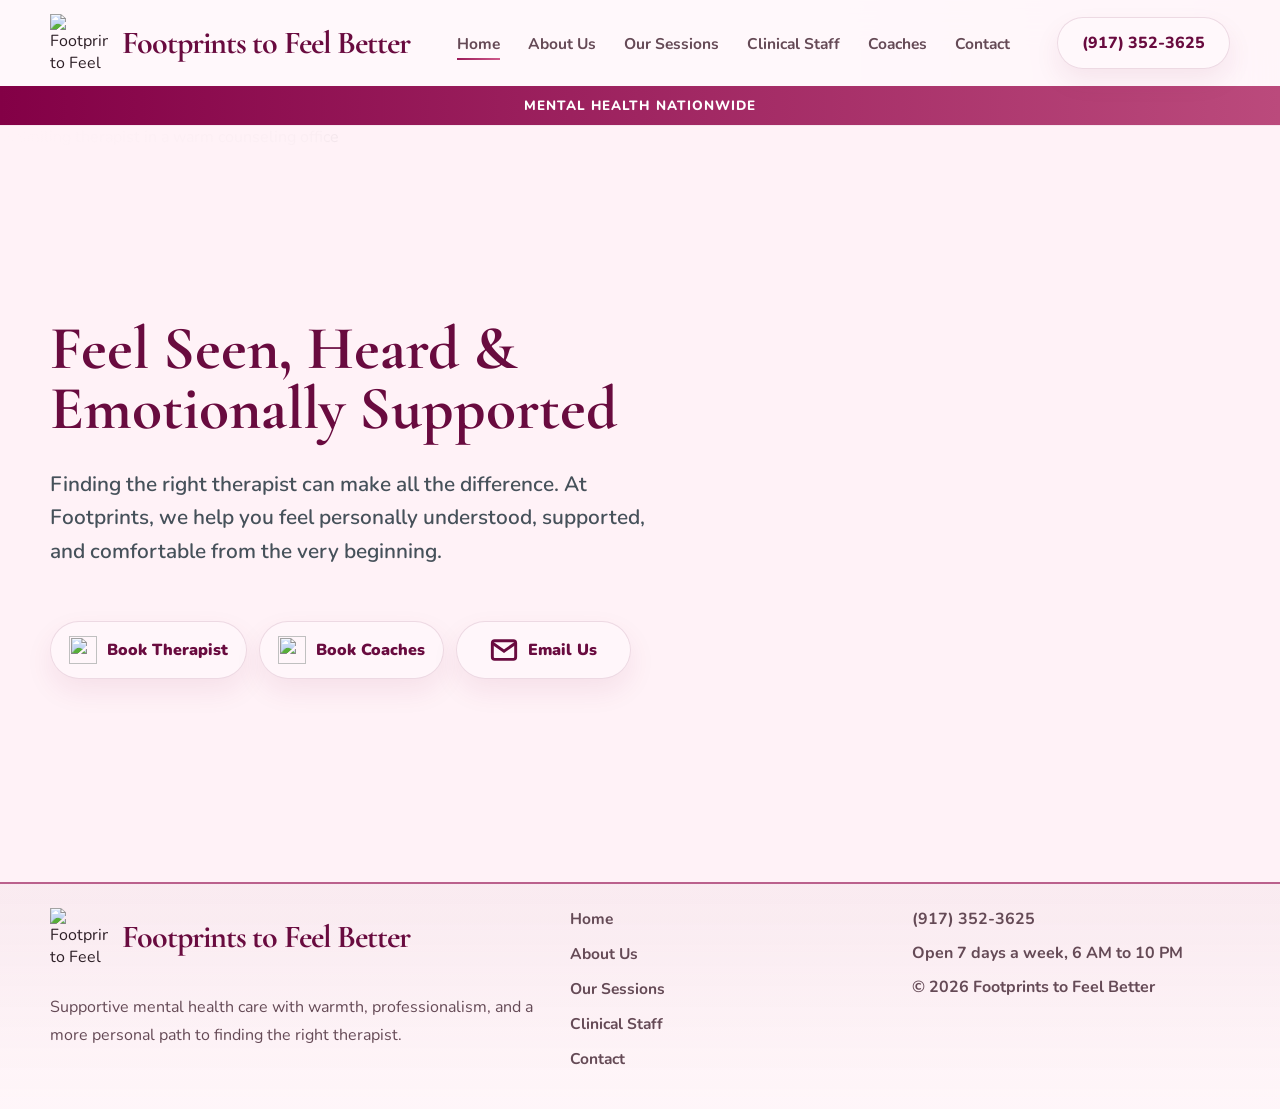
==== commit 14f86c70: "hiding insurance features" ====
--- a/index.html
+++ b/index.html
@@ -106,7 +106,7 @@
               Email Us
             </a>
           </div>
-          <a class="home-cta home-footer-cta" href="insurance-cost-estimator.html">Insurance Cost Estimator</a>
+          <!-- <a class="home-cta home-footer-cta" href="insurance-cost-estimator.html">Insurance Cost Estimator</a> -->
         </div>
       </div>
     </section>
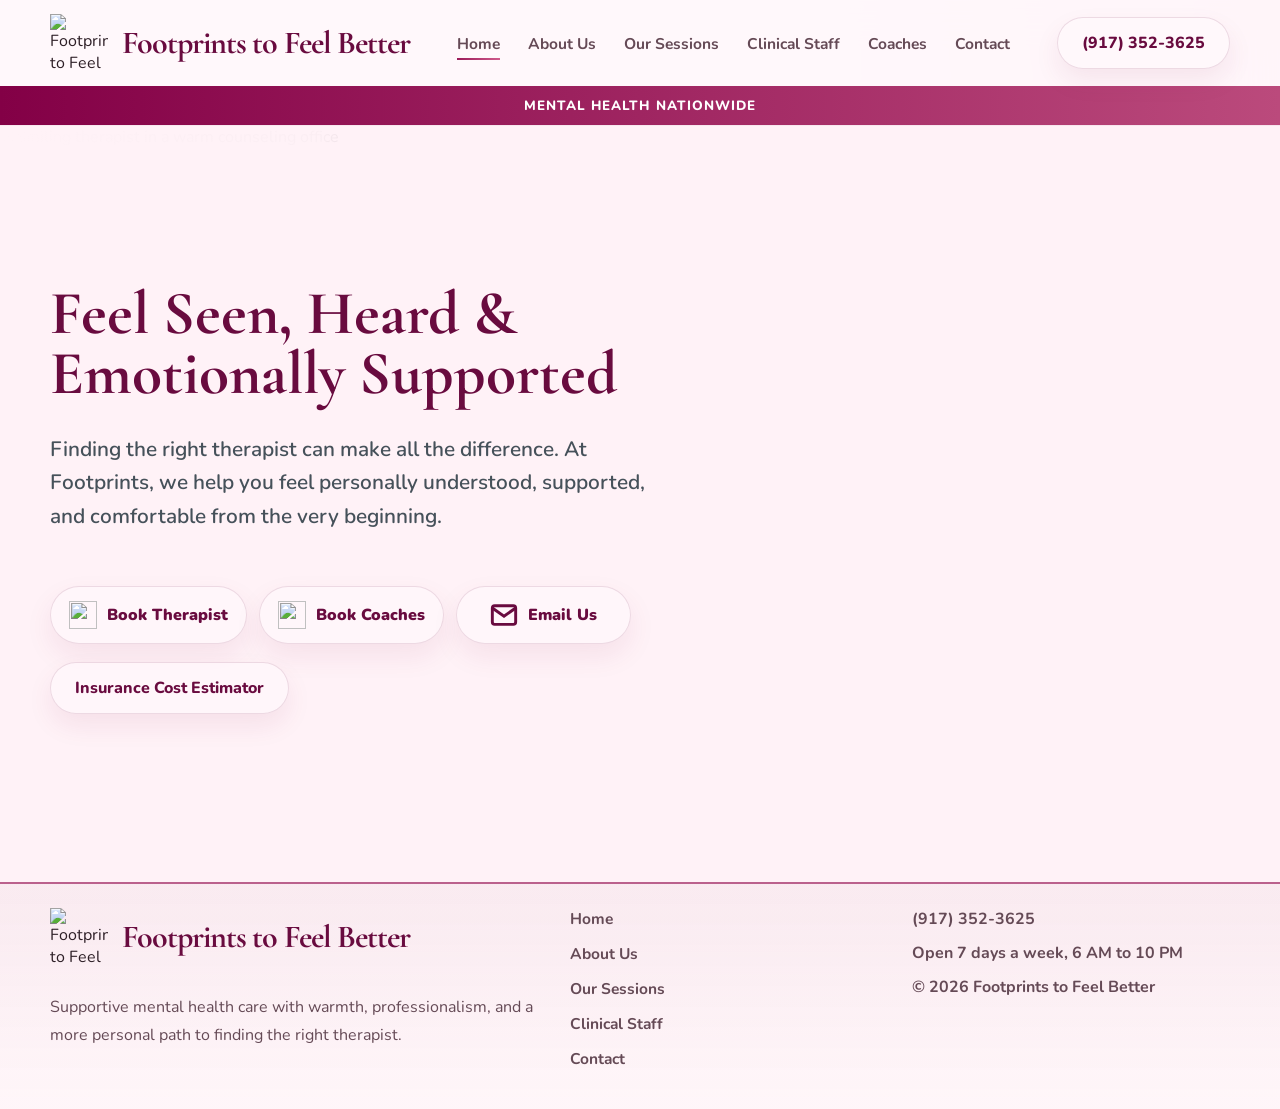
==== commit 396e9cfb: "unhide the insurance button" ====
--- a/index.html
+++ b/index.html
@@ -106,7 +106,7 @@
               Email Us
             </a>
           </div>
-          <!-- <a class="home-cta home-footer-cta" href="insurance-cost-estimator.html">Insurance Cost Estimator</a> -->
+          <a class="home-cta home-footer-cta" href="insurance-cost-estimator.html">Insurance Cost Estimator</a>
         </div>
       </div>
     </section>
